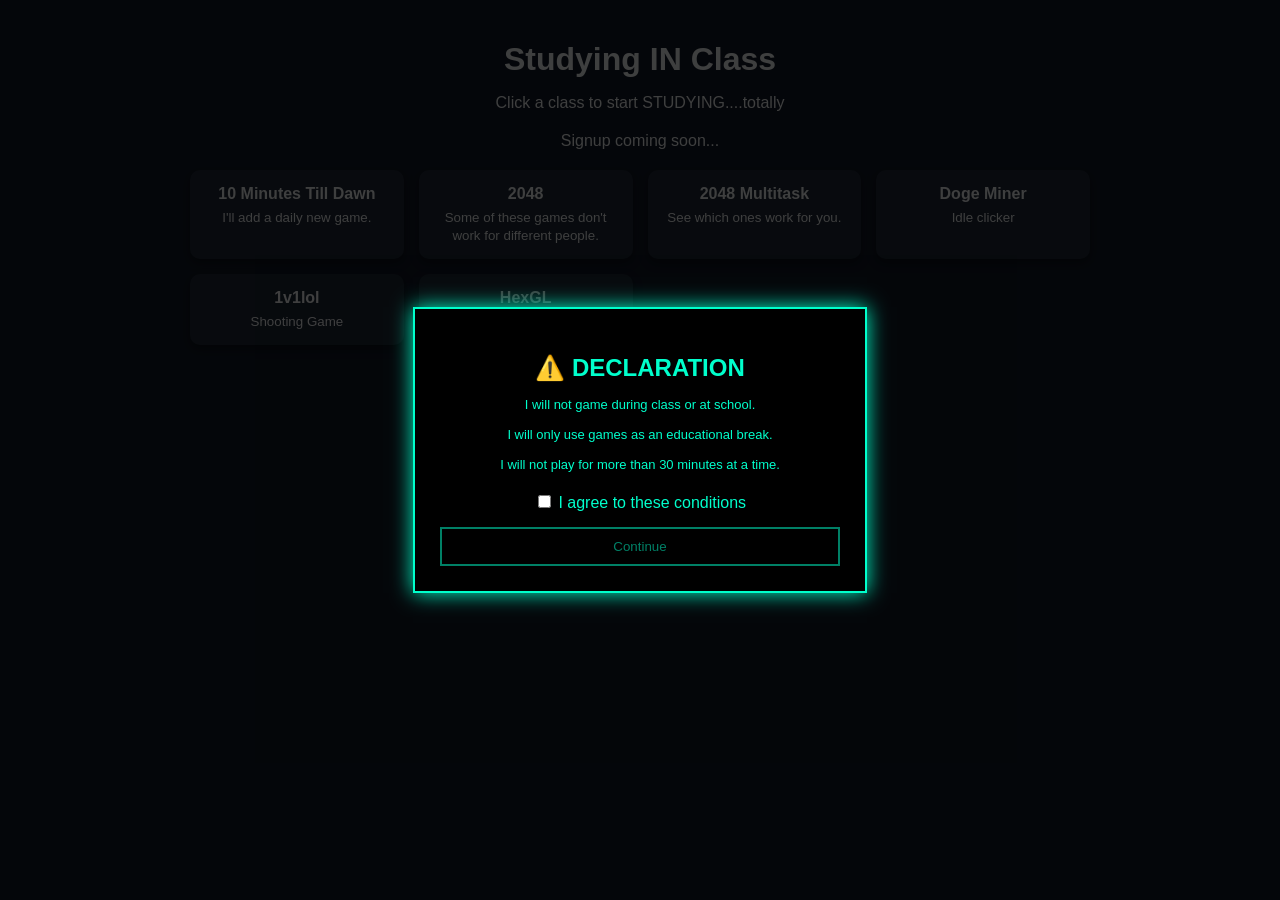
==== games.html @ 28617541 "Update games.html" ====
<!DOCTYPE html>
<html lang="en">
<head>
<meta charset="UTF-8" />
<title>Studying In Class Hub</title>
<meta name="viewport" content="width=device-width, initial-scale=1" />

<style>
body {
  font-family: Arial, sans-serif;
  background: #111827;
  color: #f9fafb;
  margin: 0;
  padding: 20px;
}

h1 {
  text-align: center;
  margin-bottom: 10px;
}

p {
  text-align: center;
  margin-bottom: 20px;
}

/* GRID */
.grid {
  display: grid;
  grid-template-columns: repeat(auto-fit, minmax(180px, 1fr));
  gap: 15px;
  max-width: 900px;
  margin: 0 auto;
}

/* CARDS */
.card {
  background: #1f2937;
  border-radius: 10px;
  padding: 15px;
  text-align: center;
  text-decoration: none;
  color: inherit;
  box-shadow: 0 4px 10px rgba(0,0,0,0.4);
  transition: transform 0.15s ease, box-shadow 0.15s ease;
}

.card:hover {
  transform: translateY(-4px);
  box-shadow: 0 8px 16px rgba(0,0,0,0.6);
}

.card span {
  display: block;
  font-weight: bold;
  margin-bottom: 5px;
}

/* ===== POPUP ===== */
#popupOverlay {
  position: fixed;
  top: 0;
  left: 0;
  width: 100%;
  height: 100%;
  background: rgba(0,0,0,0.75);
  display: flex;
  justify-content: center;
  align-items: center;
  z-index: 9999;
}

/* POPUP BOX */
.popupBox {
  background: #000;
  border: 2px solid #00ffcc;
  padding: 25px;
  width: 400px;
  text-align: center;
  color: #00ffcc;
  box-shadow: 0 0 20px #00ffcc;
}

.popupBox h2 {
  margin-bottom: 15px;
}

.popupBox p {
  font-size: 13px;
  margin-bottom: 20px;
}

/* BUTTON */
#continueBtn {
  margin-top: 15px;
  padding: 10px;
  width: 100%;
  background: black;
  border: 2px solid #00ffcc;
  color: #00ffcc;
  cursor: pointer;
}

#continueBtn:disabled {
  opacity: 0.5;
  cursor: not-allowed;
}

#continueBtn:hover:enabled {
  background: #00ffcc;
  color: black;
}
</style>
</head>

<body>

<!-- ===== POPUP ===== -->
<div id="popupOverlay">
  <div class="popupBox">
    <h2>⚠️ DECLARATION</h2>

    <p>
      I will not game during class or at school.<br><br>
      I will only use games as an educational break.<br><br>
      I will not play for more than 30 minutes at a time.
    </p>

    <label>
      <input type="checkbox" id="agreeBox">
      I agree to these conditions
    </label>

    <button id="continueBtn" disabled>Continue</button>
  </div>
</div>

<!-- ===== MAIN PAGE ===== -->
<h1>Studying IN Class</h1>
<p>Click a class to start STUDYING....totally</p>
<p>Signup coming soon...</p>

<div class="grid">

<a class="card" href="10-minutes-till-dawn/">
  <span>10 Minutes Till Dawn</span>
  <small>I'll add a daily new game.</small> 
</a>
<a class="card" href="2048/"> 
  <span>2048</span>
  <small>Some of these games don't work for different people.</small>
</a>

 <a class="card" href="2048-multitask/">
      <span>2048 Multitask</span>
<small>See which ones work for you.</small> 
 </a>

  <a class="card" href="DogeMiner/">
    <span>Doge Miner</span>
    <small>Idle clicker</small> 
  </a>

  <a class="card" href="1v1lol/"> 
    <span>1v1lol</span>
    <small>Shooting Game</small>
  </a>


  <a class="card" href="HexGL/"> 
    <span>HexGL</span>
    <small>It doens't work</small> 
  </a>













    
</div>

<!-- ===== SCRIPT ===== -->
<script>
const checkbox = document.getElementById("agreeBox");
const button = document.getElementById("continueBtn");
const overlay = document.getElementById("popupOverlay");

// enable button when checked
checkbox.addEventListener("change", () => {
  button.disabled = !checkbox.checked;
});

// close popup
button.addEventListener("click", () => {
  overlay.style.display = "none";
});
</script>

</body>
</html>
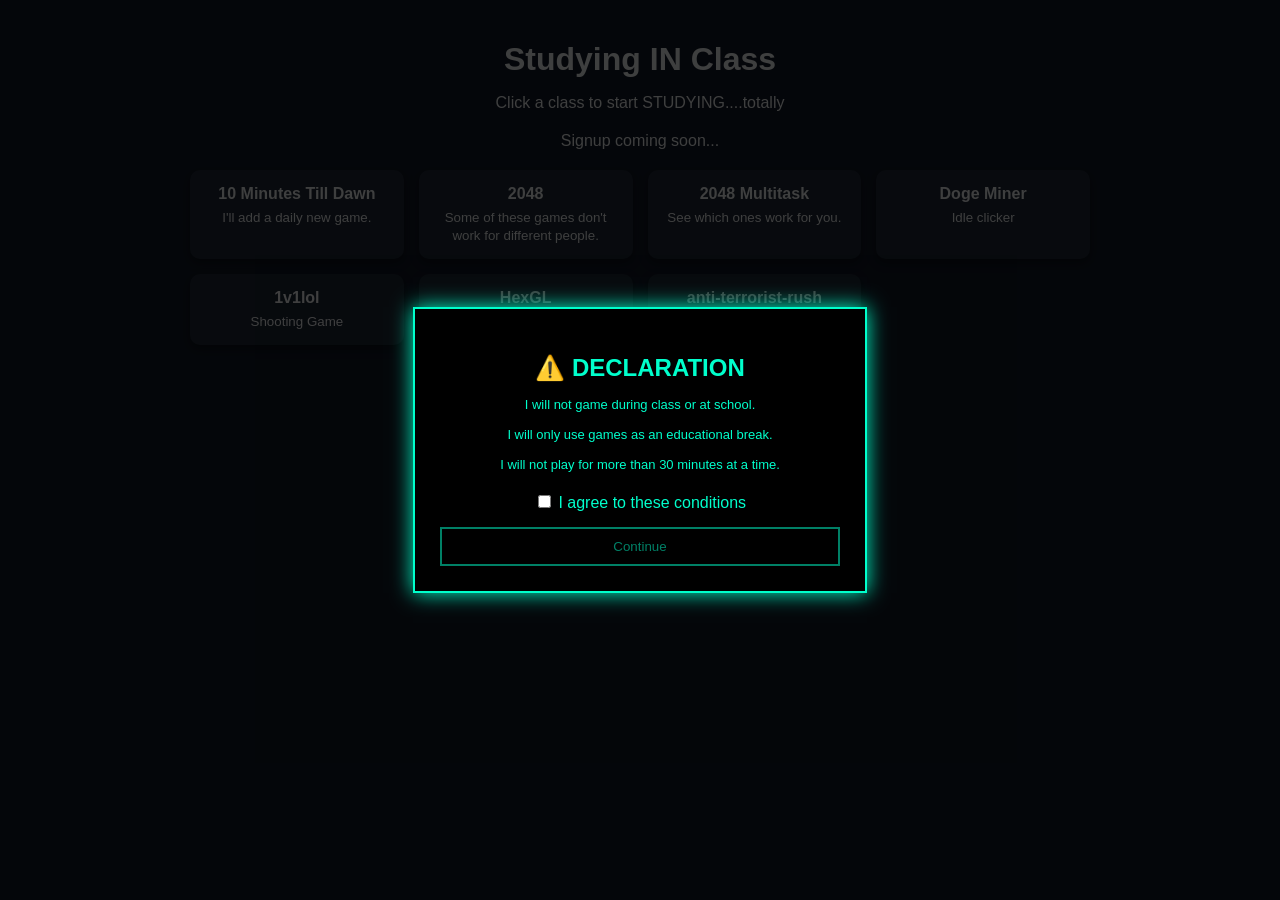
==== commit 0e971284: "Add anti-terrorist-rush game card to games.html" ====
--- a/games.html
+++ b/games.html
@@ -172,8 +172,10 @@
     <small>It doens't work</small> 
   </a>
 
-
-
+<a class="card" href="anti-terrorist-rush/"> 
+  <span>anti-terrorist-rush</span> 
+  <small>Well.Well.well....</small> 
+</a>
 
 
 
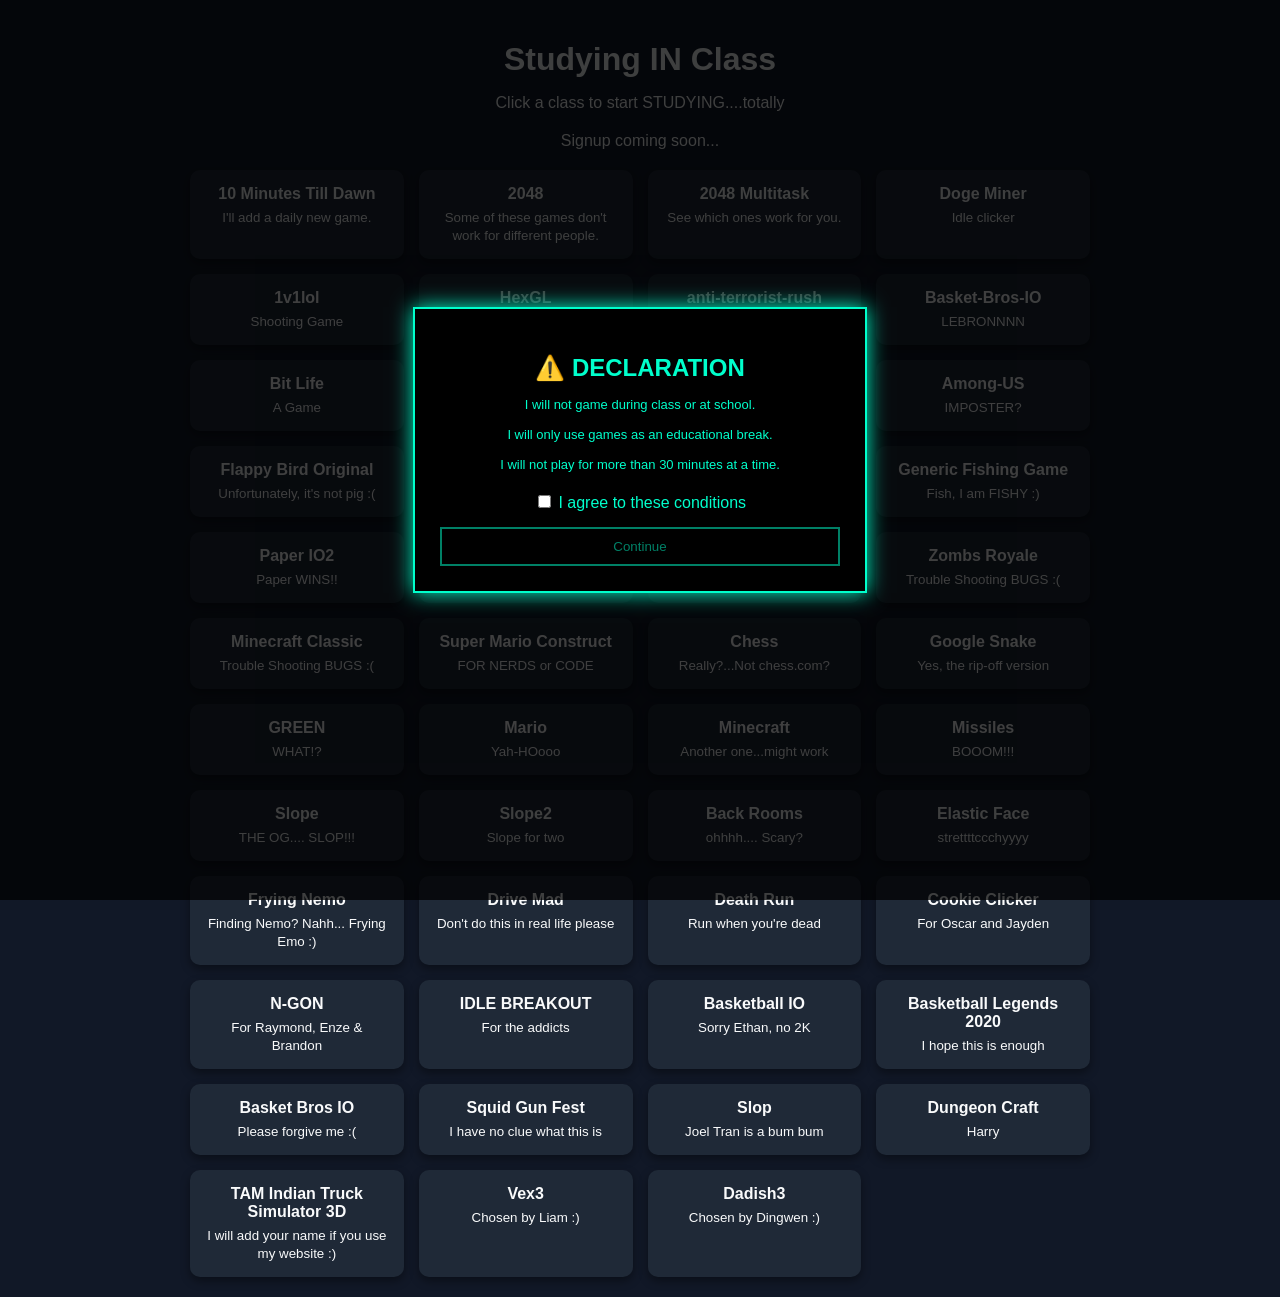
==== commit 37953cce: "Add multiple game cards to games.html" ====
--- a/games.html
+++ b/games.html
@@ -177,6 +177,205 @@
   <small>Well.Well.well....</small> 
 </a>
 
+<a class="card" href="basket-bros-io/">
+  <span>Basket-Bros-IO</span>
+  <small>LEBRONNNN</small>
+</a>
+
+<a class="card" href="bitlife/">
+  <span>Bit Life</span>
+  <small>A Game</small>
+</a>
+
+<a class="card" href="factoryballs/">
+  <span>Factory Balls</span>
+  <small>FOR NERDS...</small>
+</a>
+
+<a class="card" href="age-of-war/">
+  <span>Age OF WAR!</span>
+  <small>A Game</small>
+</a>
+
+<a class="card" href="among-us/">
+  <span>Among-US</span>
+  <small>IMPOSTER?</small>
+</a>
+
+<a class="card" href="flappy-bird/">
+  <span>Flappy Bird Original</span>
+  <small>Unfortunately, it's not pig :(</small>
+</a>
+
+<a class="card" href="flappy-defense/">
+  <span>Flappy Defense</span>
+  <small>UMMM....Really?</small>
+</a>
+
+<a class="card" href="geometrydash/">
+  <span>Geometry Dash</span>
+  <small>Are you any good?</small>
+</a>
+
+<a class="card" href="generic-fishing-game/">
+  <span>Generic Fishing Game</span>
+  <small>Fish, I am FISHY :)</small>
+</a>
+
+<a class="card" href="paperio2/">
+  <span>Paper IO2</span>
+  <small>Paper WINS!!</small>
+</a>
+
+<a class="card" href="subway-surfers/">
+  <span>Subway Surfers</span>
+  <small>On the train....</small>
+</a>
+
+<a class="card" href="time-shooter-3/">
+  <span>Time Shooter-3</span>
+  <small>A gun...A game</small>
+</a>
+
+<a class="card" href="zombs-royale/">
+  <span>Zombs Royale</span>
+  <small>Trouble Shooting BUGS :(</small>
+</a>
+
+<a class="card" href="minecraft-classic/">
+  <span>Minecraft Classic</span>
+  <small>Trouble Shooting BUGS :(</small>
+</a>
+
+<a class="card" href="supermarioconstruct/">
+  <span>Super Mario Construct</span>
+  <small>FOR NERDS or CODE</small>
+</a>
+
+<a class="card" href="chess/">
+  <span>Chess</span>
+  <small>Really?...Not chess.com?</small>
+</a>
+
+<a class="card" href="google-snake/">
+  <span>Google Snake</span>
+  <small>Yes, the rip-off version</small>
+</a>
+
+<a class="card" href="green/">
+  <span>GREEN</span>
+  <small>WHAT!?</small>
+</a>
+
+<a class="card" href="mario/">
+  <span>Mario</span>
+  <small>Yah-HOooo</small>
+</a>
+
+<a class="card" href="minecraft/">
+  <span>Minecraft</span>
+  <small>Another one...might work</small>
+</a>
+
+<a class="card" href="missiles/">
+  <span>Missiles</span>
+  <small>BOOOM!!!</small>
+</a>
+
+<a class="card" href="slope/">
+  <span>Slope</span>
+  <small>THE OG.... SLOP!!!</small>
+</a>
+
+<a class="card" href="slope2/">
+  <span>Slope2</span>
+  <small>Slope for two</small>
+</a>
+
+<a class="card" href="backrooms/">
+  <span>Back Rooms</span>
+  <small>ohhhh.... Scary?</small>
+</a>
+
+<a class="card" href="elastic-face/">
+  <span>Elastic Face</span>
+  <small>strettttccchyyyy</small>
+</a>
+
+<a class="card" href="frying-nemo/">
+  <span>Frying Nemo</span>
+  <small>Finding Nemo? Nahh... Frying Emo :)</small>
+</a>
+
+<a class="card" href="drive-mad/">
+  <span>Drive Mad</span>
+  <small>Don't do this in real life please</small>
+</a>
+
+<a class="card" href="deathrun/">
+  <span>Death Run</span>
+  <small>Run when you're dead</small>
+</a>
+
+<a class="card" href="cookieclicker/">
+  <span>Cookie Clicker</span>
+  <small>For Oscar and Jayden</small>
+</a>
+
+<a class="card" href="n-gon/">
+  <span>N-GON</span>
+  <small>For Raymond, Enze & Brandon</small>
+</a>
+
+<a class="card" href="idle-breakout/">
+  <span>IDLE BREAKOUT</span>
+  <small>For the addicts</small>
+</a>
+
+<a class="card" href="basketball-io/">
+  <span>Basketball IO</span>
+  <small>Sorry Ethan, no 2K</small>
+</a>
+
+<a class="card" href="basketball-legends-2020/">
+  <span>Basketball Legends 2020</span>
+  <small>I hope this is enough</small>
+</a>
+
+<a class="card" href="basket-bros-io/">
+  <span>Basket Bros IO</span>
+  <small>Please forgive me :(</small>
+</a>
+
+<a class="card" href="Squid Gun Fest/">
+  <span>Squid Gun Fest</span>
+  <small>I have no clue what this is</small>
+</a>
+
+<a class="card" href="slope-ball/">
+  <span>Slop</span>
+  <small>Joel Tran is a bum bum</small>
+</a>
+
+<a class="card" href="dungeon-craft/">
+  <span>Dungeon Craft</span>
+  <small>Harry</small>
+</a>
+
+<a class="card" href="tam-indian-truck-simulator-3d/">
+  <span>TAM Indian Truck Simulator 3D</span>
+  <small>I will add your name if you use my website :)</small>
+</a>
+
+<a class="card" href="vex3/">
+  <span>Vex3</span>
+  <small>Chosen by Liam :)</small>
+</a>
+
+<a class="card" href="dadish3/">
+  <span>Dadish3</span>
+  <small>Chosen by Dingwen :)</small>
+</a>
 
 
 
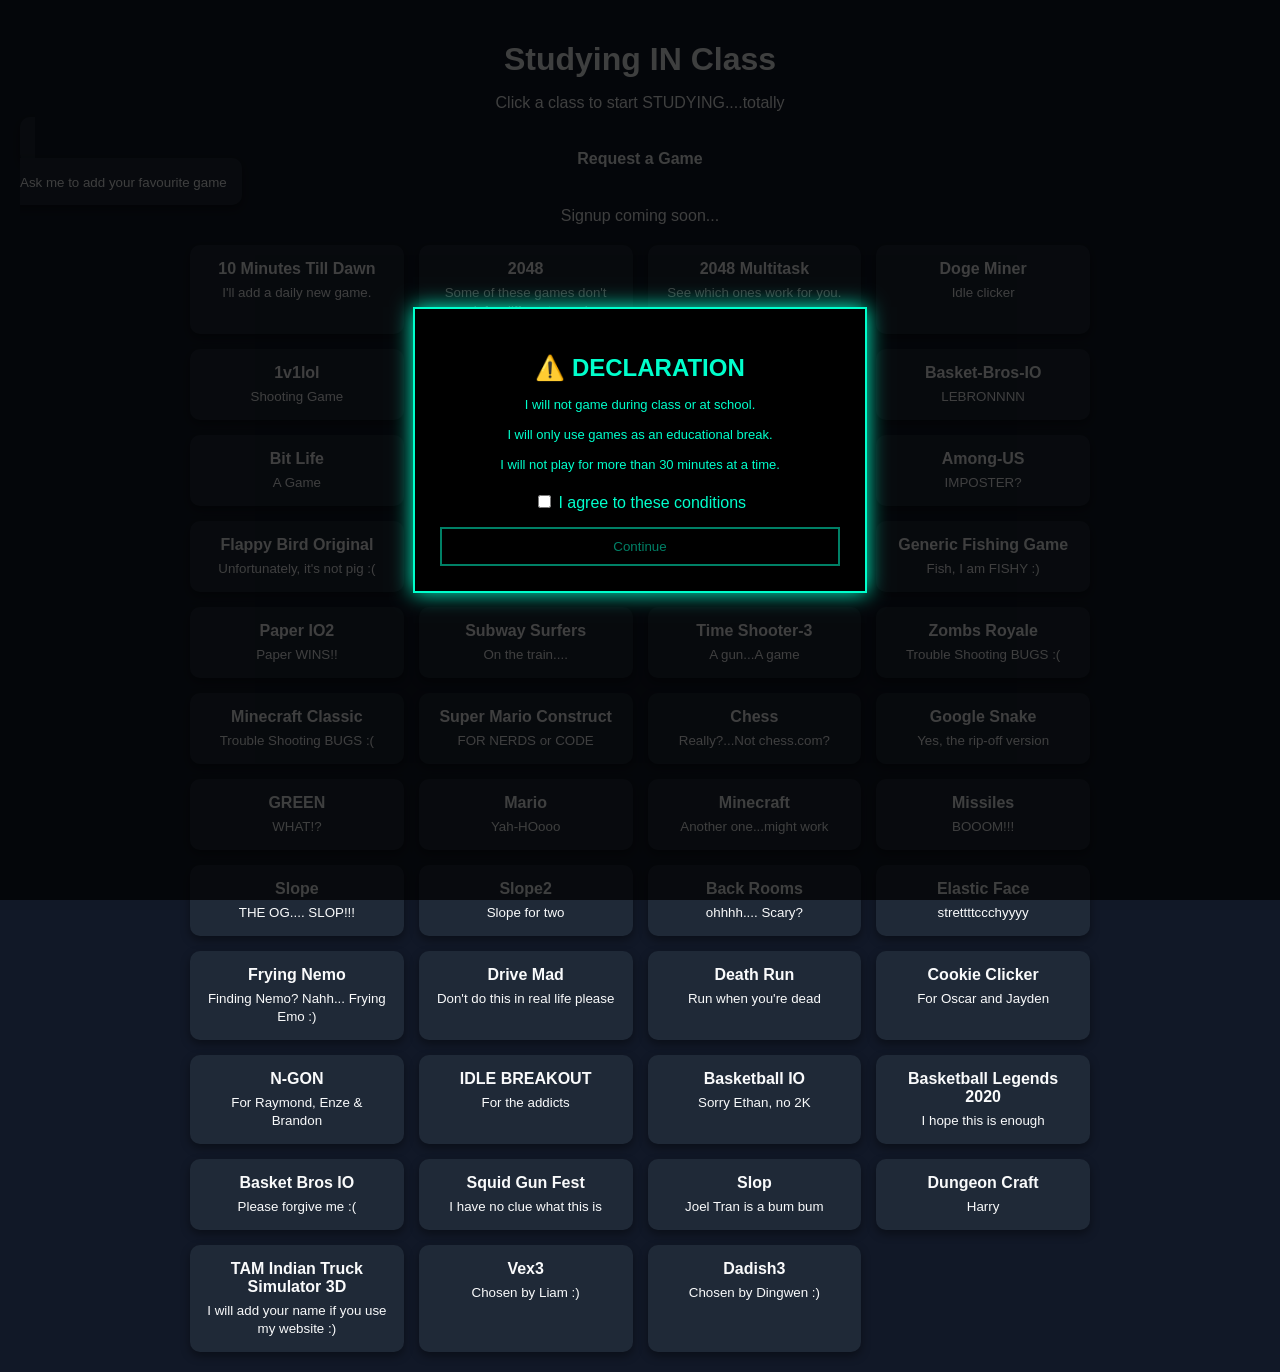
==== commit 235d6b34: "Add link to request a game on the main page" ====
--- a/games.html
+++ b/games.html
@@ -138,6 +138,10 @@
 <!-- ===== MAIN PAGE ===== -->
 <h1>Studying IN Class</h1>
 <p>Click a class to start STUDYING....totally</p>
+ <a class="card" href="request.html">
+  <span>Request a Game</span>
+  <small>Ask me to add your favourite game</small>
+</a> 
 <p>Signup coming soon...</p>
 
 <div class="grid">
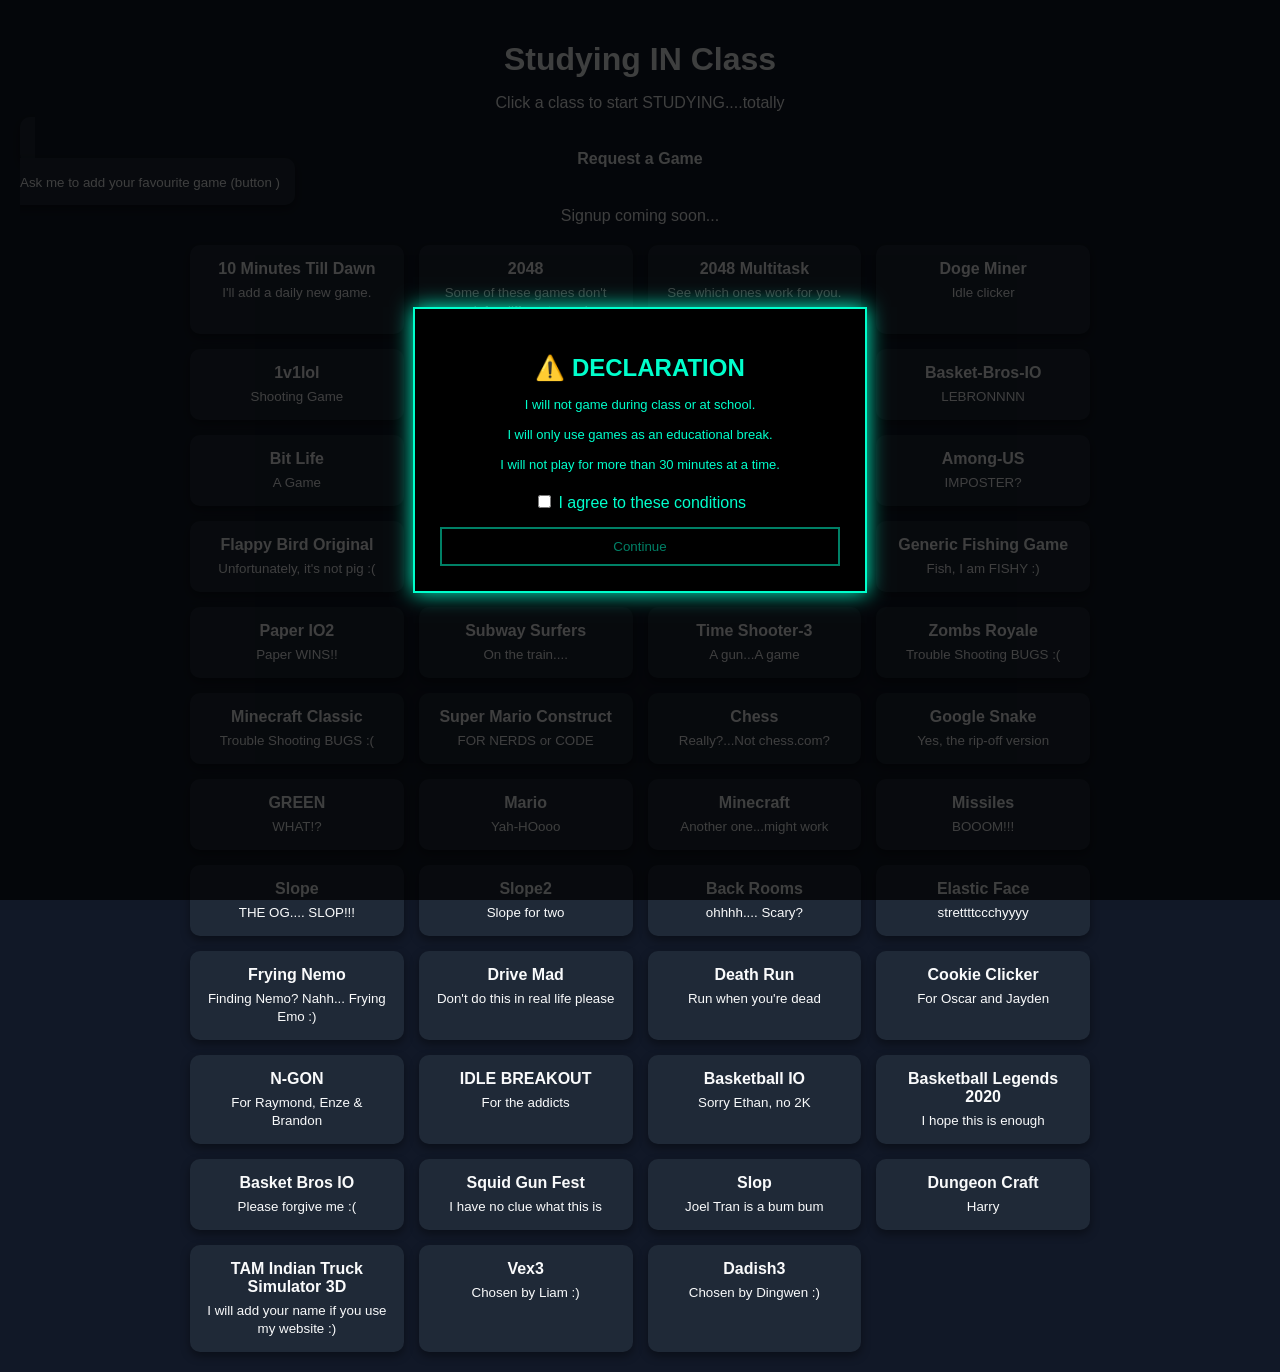
==== commit 4f2c8076: "Update games.html" ====
--- a/games.html
+++ b/games.html
@@ -140,7 +140,7 @@
 <p>Click a class to start STUDYING....totally</p>
  <a class="card" href="request.html">
   <span>Request a Game</span>
-  <small>Ask me to add your favourite game</small>
+  <small>Ask me to add your favourite game (button )</small>
 </a> 
 <p>Signup coming soon...</p>
 
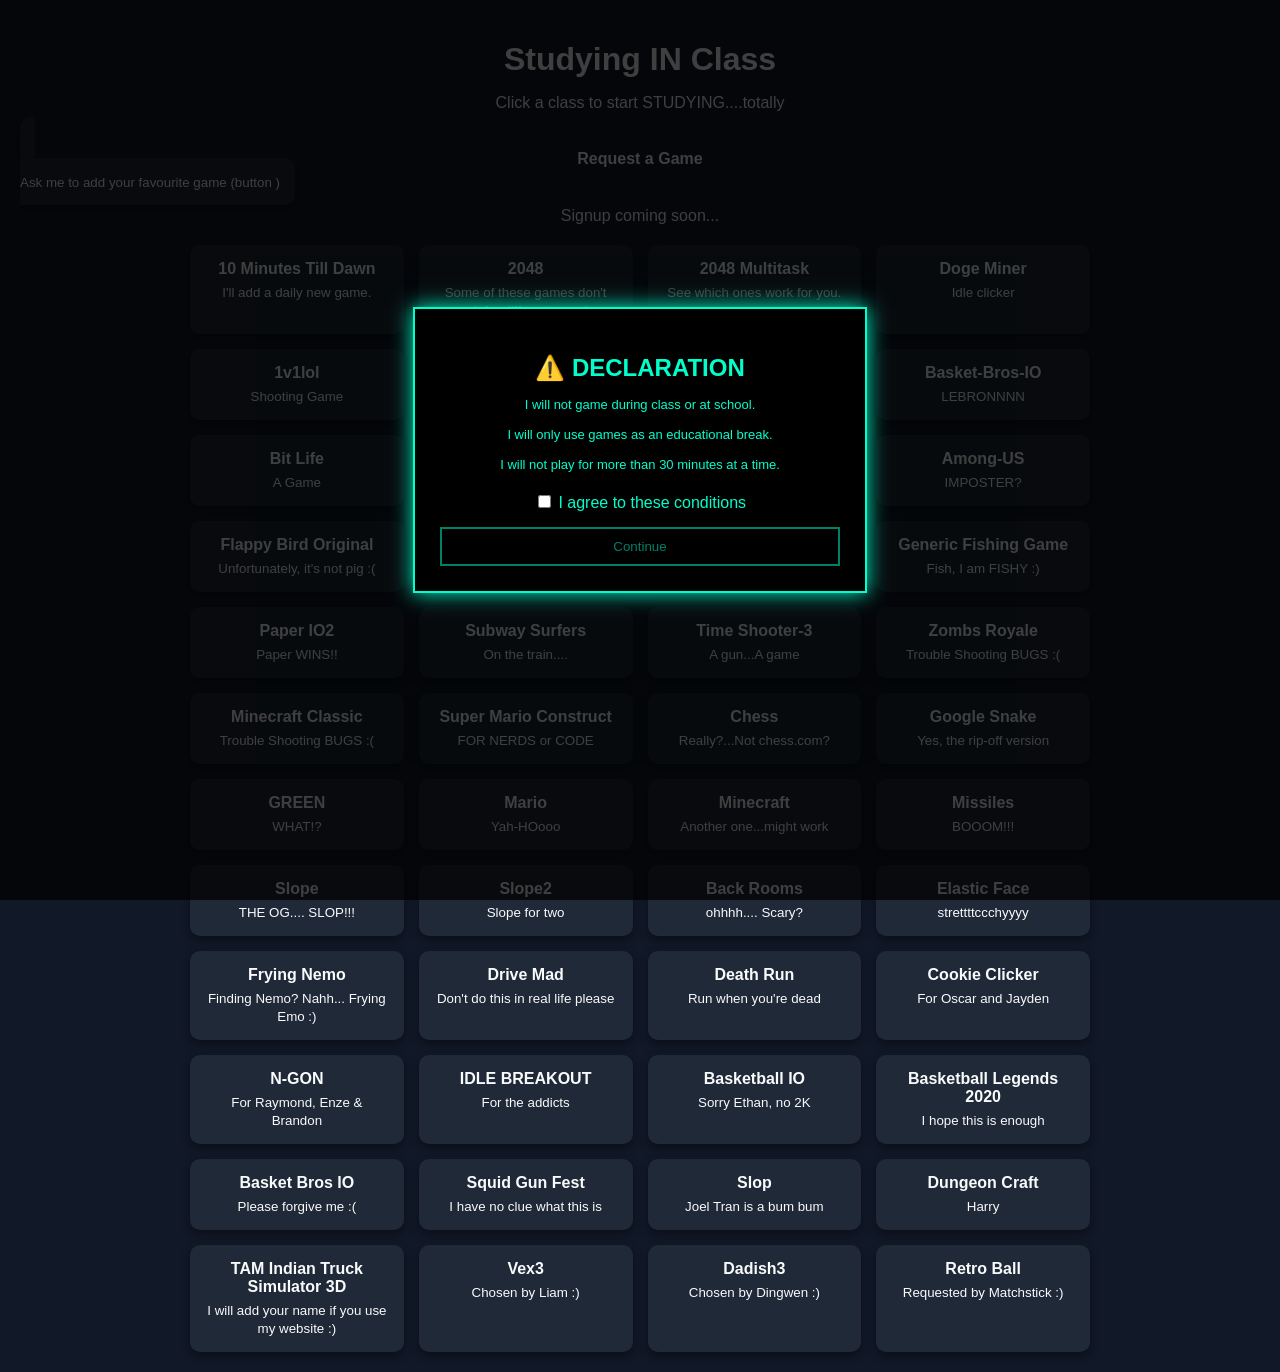
==== commit a47c07db: "Update games.html" ====
--- a/games.html
+++ b/games.html
@@ -381,6 +381,13 @@
   <small>Chosen by Dingwen :)</small>
 </a>
 
+<a class="card" href="retro-ball/">
+  <span>Retro Ball</span>
+  <small> Requested by Matchstick :) </small>
+</a>
+
+
+
 
 
 
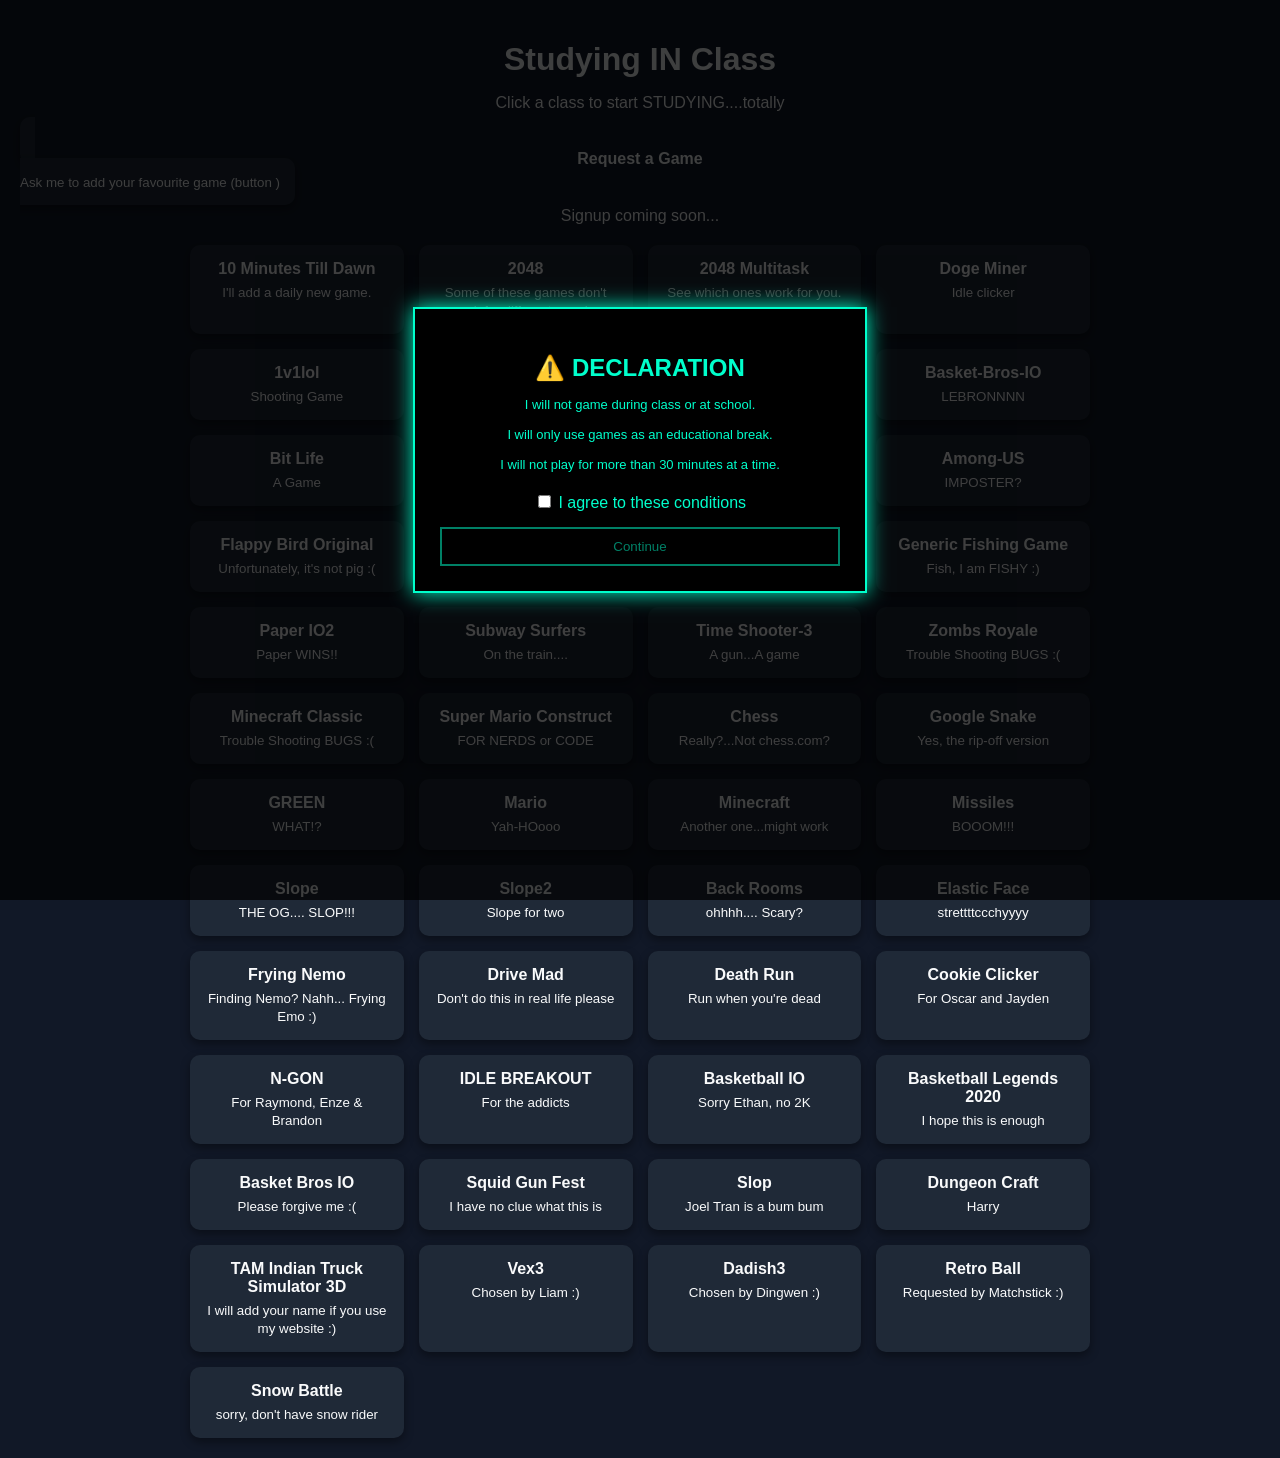
==== commit 11246866: "Add Snow Battle link to games.html" ====
--- a/games.html
+++ b/games.html
@@ -387,6 +387,12 @@
 </a>
 
 
+<a class="card" href="snowbattle/">
+  <span>Snow Battle</span>
+  <small> sorry, don't have snow rider </small>
+</a>
+
+
 
 
 
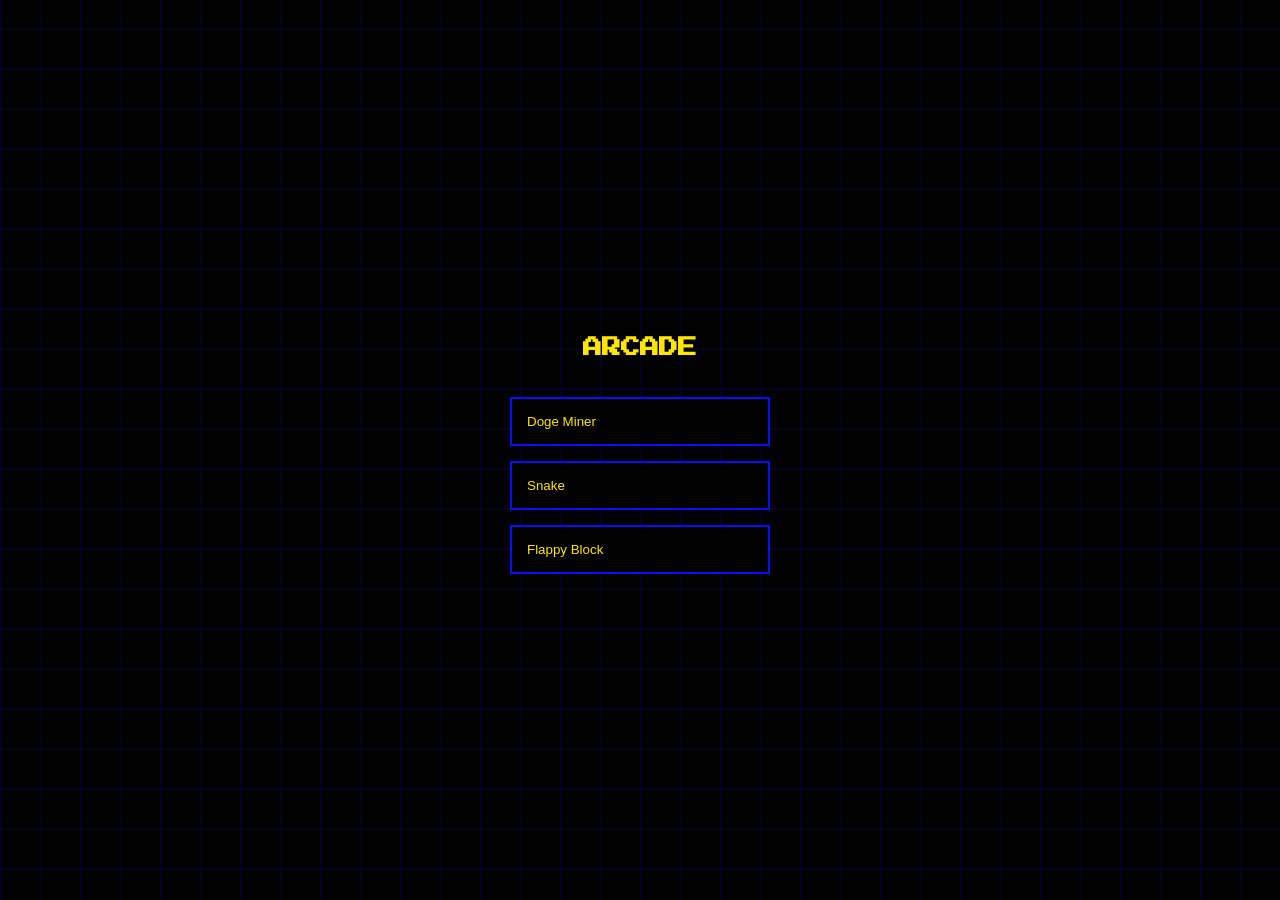
==== commit 8be623ff: "Create games.html" ====
--- a/games.html
+++ b/games.html
@@ -1,113 +1,77 @@
 <!DOCTYPE html>
 <html lang="en">
 <head>
-<meta charset="UTF-8" />
-<title>Studying In Class Hub</title>
-<meta name="viewport" content="width=device-width, initial-scale=1" />
+<meta charset="UTF-8">
+<title>Arcade</title>
+
+<link href="https://fonts.googleapis.com/css2?family=Press+Start+2P&display=swap" rel="stylesheet">
 
 <style>
 body {
-  font-family: Arial, sans-serif;
-  background: #111827;
-  color: #f9fafb;
   margin: 0;
-  padding: 20px;
+  font-family: 'Press Start 2P', cursive;
+  background: black;
+  color: #ffe600;
+  display: flex;
+  flex-direction: column;
+  align-items: center;
+  justify-content: center;
+  height: 100vh;
+}
+
+/* Animated grid background */
+body::before {
+  content: "";
+  position: fixed;
+  width: 200%;
+  height: 200%;
+  background: repeating-linear-gradient(
+    90deg,
+    #0011ff22 0px,
+    #0011ff22 2px,
+    transparent 2px,
+    transparent 40px
+  ),
+  repeating-linear-gradient(
+    0deg,
+    #0011ff22 0px,
+    #0011ff22 2px,
+    transparent 2px,
+    transparent 40px
+  );
+  animation: move 20s linear infinite;
+  z-index: -1;
+}
+
+@keyframes move {
+  from { transform: translate(0, 0); }
+  to { transform: translate(-40px, -40px); }
 }
 
 h1 {
-  text-align: center;
-  margin-bottom: 10px;
+  margin-bottom: 40px;
+  font-size: 1.2rem;
 }
 
-p {
-  text-align: center;
-  margin-bottom: 20px;
+.menu {
+  display: flex;
+  flex-direction: column;
+  gap: 15px;
 }
 
-/* GRID */
-.grid {
-  display: grid;
-  grid-template-columns: repeat(auto-fit, minmax(180px, 1fr));
-  gap: 15px;
-  max-width: 900px;
-  margin: 0 auto;
+button {
+  width: 260px;
+  padding: 15px;
+  background: black;
+  border: 2px solid #0011ff;
+  color: #ffe600;
+  cursor: pointer;
+  text-align: left;
+  transition: 0.2s;
 }
 
-/* CARDS */
-.card {
-  background: #1f2937;
-  border-radius: 10px;
-  padding: 15px;
-  text-align: center;
-  text-decoration: none;
-  color: inherit;
-  box-shadow: 0 4px 10px rgba(0,0,0,0.4);
-  transition: transform 0.15s ease, box-shadow 0.15s ease;
-}
-
-.card:hover {
-  transform: translateY(-4px);
-  box-shadow: 0 8px 16px rgba(0,0,0,0.6);
-}
-
-.card span {
-  display: block;
-  font-weight: bold;
-  margin-bottom: 5px;
-}
-
-/* ===== POPUP ===== */
-#popupOverlay {
-  position: fixed;
-  top: 0;
-  left: 0;
-  width: 100%;
-  height: 100%;
-  background: rgba(0,0,0,0.75);
-  display: flex;
-  justify-content: center;
-  align-items: center;
-  z-index: 9999;
-}
-
-/* POPUP BOX */
-.popupBox {
-  background: #000;
-  border: 2px solid #00ffcc;
-  padding: 25px;
-  width: 400px;
-  text-align: center;
-  color: #00ffcc;
-  box-shadow: 0 0 20px #00ffcc;
-}
-
-.popupBox h2 {
-  margin-bottom: 15px;
-}
-
-.popupBox p {
-  font-size: 13px;
-  margin-bottom: 20px;
-}
-
-/* BUTTON */
-#continueBtn {
-  margin-top: 15px;
-  padding: 10px;
-  width: 100%;
-  background: black;
-  border: 2px solid #00ffcc;
-  color: #00ffcc;
-  cursor: pointer;
-}
-
-#continueBtn:disabled {
-  opacity: 0.5;
-  cursor: not-allowed;
-}
-
-#continueBtn:hover:enabled {
-  background: #00ffcc;
+button:hover {
+  background: #0011ff;
   color: black;
 }
 </style>
@@ -115,311 +79,26 @@
 
 <body>
 
-<!-- ===== POPUP ===== -->
-<div id="popupOverlay">
-  <div class="popupBox">
-    <h2>⚠️ DECLARATION</h2>
+<h1>ARCADE</h1>
 
-    <p>
-      I will not game during class or at school.<br><br>
-      I will only use games as an educational break.<br><br>
-      I will not play for more than 30 minutes at a time.
-    </p>
-
-    <label>
-      <input type="checkbox" id="agreeBox">
-      I agree to these conditions
-    </label>
-
-    <button id="continueBtn" disabled>Continue</button>
-  </div>
+<div class="menu">
+  <button onclick="goToDoge()">Doge Miner</button>
+  <button onclick="goToSnake()">Snake</button>
+  <button onclick="goToFlappy()">Flappy Block</button>
 </div>
 
-<!-- ===== MAIN PAGE ===== -->
-<h1>Studying IN Class</h1>
-<p>Click a class to start STUDYING....totally</p>
- <a class="card" href="request.html">
-  <span>Request a Game</span>
-  <small>Ask me to add your favourite game (button )</small>
-</a> 
-<p>Signup coming soon...</p>
+<script>
+function goToDoge() {
+  window.location.href = "js/dogeminer/play/index.html";
+}
 
-<div class="grid">
+function goToSnake() {
+  window.location.href = "js/snake/index.html";
+}
 
-<a class="card" href="10-minutes-till-dawn/">
-  <span>10 Minutes Till Dawn</span>
-  <small>I'll add a daily new game.</small> 
-</a>
-<a class="card" href="2048/"> 
-  <span>2048</span>
-  <small>Some of these games don't work for different people.</small>
-</a>
-
- <a class="card" href="2048-multitask/">
-      <span>2048 Multitask</span>
-<small>See which ones work for you.</small> 
- </a>
-
-  <a class="card" href="DogeMiner/">
-    <span>Doge Miner</span>
-    <small>Idle clicker</small> 
-  </a>
-
-  <a class="card" href="1v1lol/"> 
-    <span>1v1lol</span>
-    <small>Shooting Game</small>
-  </a>
-
-
-  <a class="card" href="HexGL/"> 
-    <span>HexGL</span>
-    <small>It doens't work</small> 
-  </a>
-
-<a class="card" href="anti-terrorist-rush/"> 
-  <span>anti-terrorist-rush</span> 
-  <small>Well.Well.well....</small> 
-</a>
-
-<a class="card" href="basket-bros-io/">
-  <span>Basket-Bros-IO</span>
-  <small>LEBRONNNN</small>
-</a>
-
-<a class="card" href="bitlife/">
-  <span>Bit Life</span>
-  <small>A Game</small>
-</a>
-
-<a class="card" href="factoryballs/">
-  <span>Factory Balls</span>
-  <small>FOR NERDS...</small>
-</a>
-
-<a class="card" href="age-of-war/">
-  <span>Age OF WAR!</span>
-  <small>A Game</small>
-</a>
-
-<a class="card" href="among-us/">
-  <span>Among-US</span>
-  <small>IMPOSTER?</small>
-</a>
-
-<a class="card" href="flappy-bird/">
-  <span>Flappy Bird Original</span>
-  <small>Unfortunately, it's not pig :(</small>
-</a>
-
-<a class="card" href="flappy-defense/">
-  <span>Flappy Defense</span>
-  <small>UMMM....Really?</small>
-</a>
-
-<a class="card" href="geometrydash/">
-  <span>Geometry Dash</span>
-  <small>Are you any good?</small>
-</a>
-
-<a class="card" href="generic-fishing-game/">
-  <span>Generic Fishing Game</span>
-  <small>Fish, I am FISHY :)</small>
-</a>
-
-<a class="card" href="paperio2/">
-  <span>Paper IO2</span>
-  <small>Paper WINS!!</small>
-</a>
-
-<a class="card" href="subway-surfers/">
-  <span>Subway Surfers</span>
-  <small>On the train....</small>
-</a>
-
-<a class="card" href="time-shooter-3/">
-  <span>Time Shooter-3</span>
-  <small>A gun...A game</small>
-</a>
-
-<a class="card" href="zombs-royale/">
-  <span>Zombs Royale</span>
-  <small>Trouble Shooting BUGS :(</small>
-</a>
-
-<a class="card" href="minecraft-classic/">
-  <span>Minecraft Classic</span>
-  <small>Trouble Shooting BUGS :(</small>
-</a>
-
-<a class="card" href="supermarioconstruct/">
-  <span>Super Mario Construct</span>
-  <small>FOR NERDS or CODE</small>
-</a>
-
-<a class="card" href="chess/">
-  <span>Chess</span>
-  <small>Really?...Not chess.com?</small>
-</a>
-
-<a class="card" href="google-snake/">
-  <span>Google Snake</span>
-  <small>Yes, the rip-off version</small>
-</a>
-
-<a class="card" href="green/">
-  <span>GREEN</span>
-  <small>WHAT!?</small>
-</a>
-
-<a class="card" href="mario/">
-  <span>Mario</span>
-  <small>Yah-HOooo</small>
-</a>
-
-<a class="card" href="minecraft/">
-  <span>Minecraft</span>
-  <small>Another one...might work</small>
-</a>
-
-<a class="card" href="missiles/">
-  <span>Missiles</span>
-  <small>BOOOM!!!</small>
-</a>
-
-<a class="card" href="slope/">
-  <span>Slope</span>
-  <small>THE OG.... SLOP!!!</small>
-</a>
-
-<a class="card" href="slope2/">
-  <span>Slope2</span>
-  <small>Slope for two</small>
-</a>
-
-<a class="card" href="backrooms/">
-  <span>Back Rooms</span>
-  <small>ohhhh.... Scary?</small>
-</a>
-
-<a class="card" href="elastic-face/">
-  <span>Elastic Face</span>
-  <small>strettttccchyyyy</small>
-</a>
-
-<a class="card" href="frying-nemo/">
-  <span>Frying Nemo</span>
-  <small>Finding Nemo? Nahh... Frying Emo :)</small>
-</a>
-
-<a class="card" href="drive-mad/">
-  <span>Drive Mad</span>
-  <small>Don't do this in real life please</small>
-</a>
-
-<a class="card" href="deathrun/">
-  <span>Death Run</span>
-  <small>Run when you're dead</small>
-</a>
-
-<a class="card" href="cookieclicker/">
-  <span>Cookie Clicker</span>
-  <small>For Oscar and Jayden</small>
-</a>
-
-<a class="card" href="n-gon/">
-  <span>N-GON</span>
-  <small>For Raymond, Enze & Brandon</small>
-</a>
-
-<a class="card" href="idle-breakout/">
-  <span>IDLE BREAKOUT</span>
-  <small>For the addicts</small>
-</a>
-
-<a class="card" href="basketball-io/">
-  <span>Basketball IO</span>
-  <small>Sorry Ethan, no 2K</small>
-</a>
-
-<a class="card" href="basketball-legends-2020/">
-  <span>Basketball Legends 2020</span>
-  <small>I hope this is enough</small>
-</a>
-
-<a class="card" href="basket-bros-io/">
-  <span>Basket Bros IO</span>
-  <small>Please forgive me :(</small>
-</a>
-
-<a class="card" href="Squid Gun Fest/">
-  <span>Squid Gun Fest</span>
-  <small>I have no clue what this is</small>
-</a>
-
-<a class="card" href="slope-ball/">
-  <span>Slop</span>
-  <small>Joel Tran is a bum bum</small>
-</a>
-
-<a class="card" href="dungeon-craft/">
-  <span>Dungeon Craft</span>
-  <small>Harry</small>
-</a>
-
-<a class="card" href="tam-indian-truck-simulator-3d/">
-  <span>TAM Indian Truck Simulator 3D</span>
-  <small>I will add your name if you use my website :)</small>
-</a>
-
-<a class="card" href="vex3/">
-  <span>Vex3</span>
-  <small>Chosen by Liam :)</small>
-</a>
-
-<a class="card" href="dadish3/">
-  <span>Dadish3</span>
-  <small>Chosen by Dingwen :)</small>
-</a>
-
-<a class="card" href="retro-ball/">
-  <span>Retro Ball</span>
-  <small> Requested by Matchstick :) </small>
-</a>
-
-
-<a class="card" href="snowbattle/">
-  <span>Snow Battle</span>
-  <small> sorry, don't have snow rider </small>
-</a>
-
-
-
-
-
-
-
-
-
-
-
-    
-</div>
-
-<!-- ===== SCRIPT ===== -->
-<script>
-const checkbox = document.getElementById("agreeBox");
-const button = document.getElementById("continueBtn");
-const overlay = document.getElementById("popupOverlay");
-
-// enable button when checked
-checkbox.addEventListener("change", () => {
-  button.disabled = !checkbox.checked;
-});
-
-// close popup
-button.addEventListener("click", () => {
-  overlay.style.display = "none";
-});
+function goToFlappy() {
+  window.location.href = "js/flappy/index.html";
+}
 </script>
 
 </body>
